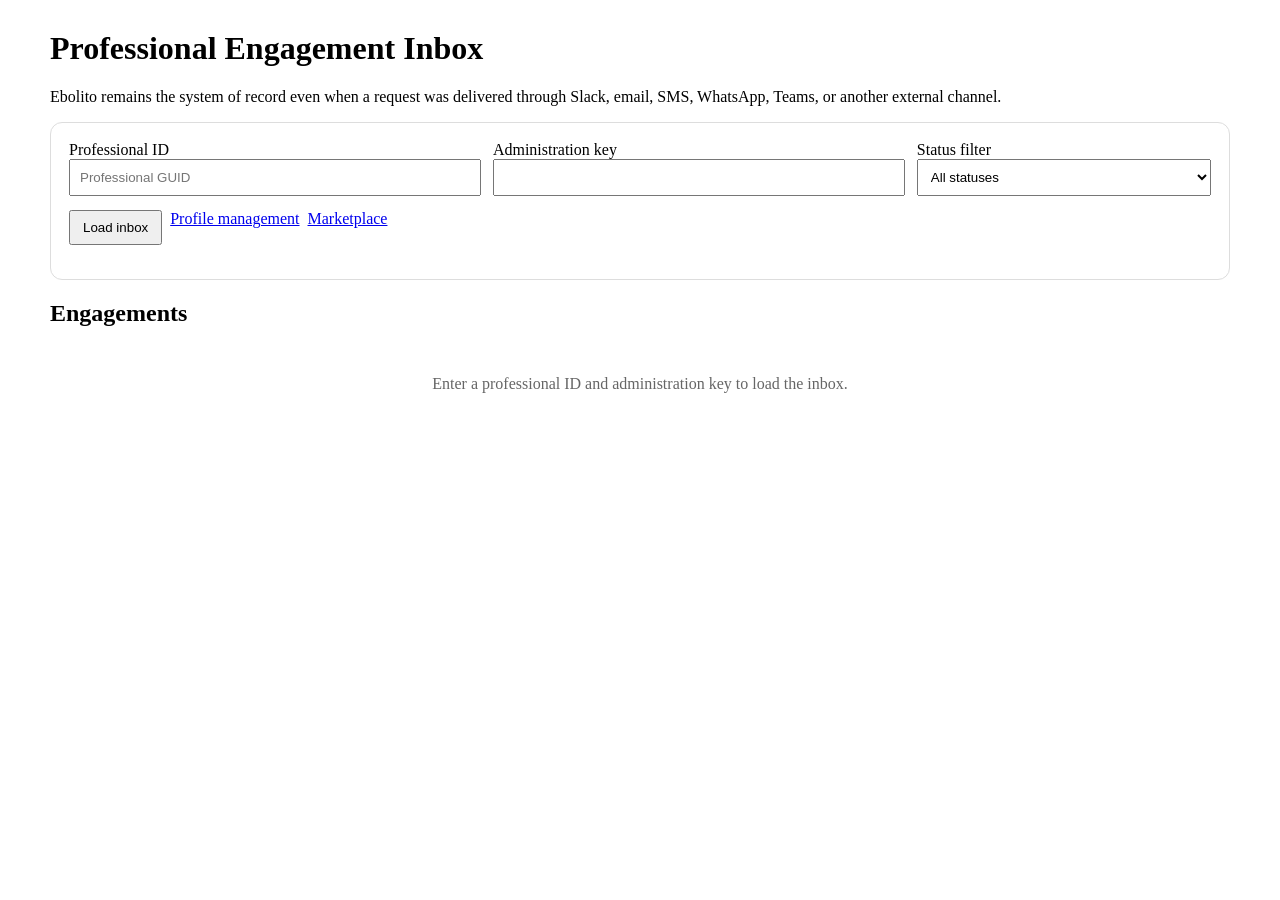
==== Ebolito.Web/wwwroot/inbox.html @ b85838b6 "Add professional engagement inbox page" ====
<!doctype html>
<html lang="en" data-theme="modern">
<head>
  <meta charset="utf-8">
  <meta name="viewport" content="width=device-width,initial-scale=1">
  <title>Ebolito Professional Inbox</title>
  <link rel="stylesheet" href="/css/site.css">
  <style>
    .inbox-shell{max-width:1180px;margin:30px auto;padding:0 20px}.inbox-toolbar,.inbox-card{background:#fff;border:1px solid #ddd;border-radius:12px;padding:18px;margin-bottom:16px}.inbox-toolbar-grid{display:grid;grid-template-columns:1.4fr 1.4fr 1fr;gap:12px}.inbox-toolbar input,.inbox-toolbar select{width:100%;box-sizing:border-box;padding:9px}.inbox-list{display:grid;gap:14px}.inbox-card h2{margin:0 0 6px}.inbox-meta{display:flex;gap:14px;flex-wrap:wrap;color:#555;font-size:.92rem}.inbox-actions{display:flex;gap:8px;flex-wrap:wrap;margin-top:14px}.inbox-actions button{padding:8px 12px}.delivery-list{font-size:.9rem;margin-top:12px}.status-pill{display:inline-block;border:1px solid #bbb;border-radius:999px;padding:3px 9px;font-size:.82rem}.empty{padding:28px;text-align:center;color:#666}@media(max-width:780px){.inbox-toolbar-grid{grid-template-columns:1fr}}
  </style>
</head>
<body>
  <main class="inbox-shell">
    <h1>Professional Engagement Inbox</h1>
    <p>Ebolito remains the system of record even when a request was delivered through Slack, email, SMS, WhatsApp, Teams, or another external channel.</p>

    <section class="inbox-toolbar">
      <div class="inbox-toolbar-grid">
        <label>Professional ID<input data-professional-id placeholder="Professional GUID"></label>
        <label>Administration key<input data-admin-key type="password" autocomplete="current-password"></label>
        <label>Status filter<select data-status-filter><option value="">All statuses</option><option>Delivered</option><option>Accepted</option><option>Declined</option><option>Contacted</option><option>Hired</option><option>Completed</option><option>Reviewed</option></select></label>
      </div>
      <div class="inbox-actions"><button type="button" data-load>Load inbox</button><a href="/manage.html">Profile management</a><a href="/">Marketplace</a></div>
      <p data-global-status></p>
    </section>

    <section>
      <h2 data-inbox-title>Engagements</h2>
      <div class="inbox-list" data-inbox-list><div class="empty">Enter a professional ID and administration key to load the inbox.</div></div>
    </section>
  </main>
  <script src="/js/inbox.js"></script>
</body>
</html>
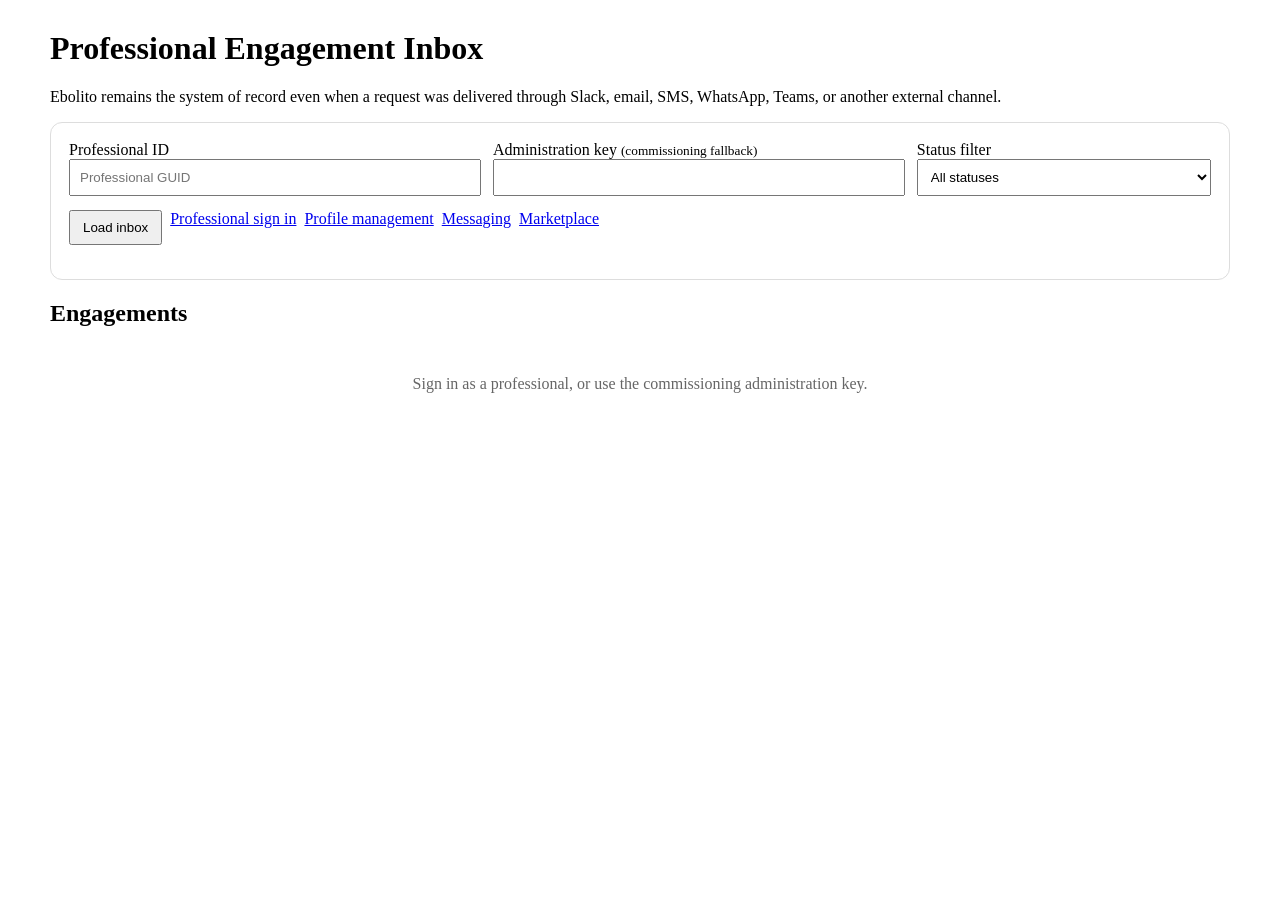
==== commit ffbfca8a: "Make professional sign-in primary in inbox UI" ====
--- a/Ebolito.Web/wwwroot/inbox.html
+++ b/Ebolito.Web/wwwroot/inbox.html
@@ -17,16 +17,16 @@
     <section class="inbox-toolbar">
       <div class="inbox-toolbar-grid">
         <label>Professional ID<input data-professional-id placeholder="Professional GUID"></label>
-        <label>Administration key<input data-admin-key type="password" autocomplete="current-password"></label>
+        <label>Administration key <small>(commissioning fallback)</small><input data-admin-key type="password" autocomplete="current-password"></label>
         <label>Status filter<select data-status-filter><option value="">All statuses</option><option>Delivered</option><option>Accepted</option><option>Declined</option><option>Contacted</option><option>Hired</option><option>Completed</option><option>Reviewed</option></select></label>
       </div>
-      <div class="inbox-actions"><button type="button" data-load>Load inbox</button><a href="/manage.html">Profile management</a><a href="/">Marketplace</a></div>
+      <div class="inbox-actions"><button type="button" data-load>Load inbox</button><a href="/professional-login.html">Professional sign in</a><a href="/manage.html">Profile management</a><a href="/messaging.html">Messaging</a><a href="/">Marketplace</a></div>
       <p data-global-status></p>
     </section>
 
     <section>
       <h2 data-inbox-title>Engagements</h2>
-      <div class="inbox-list" data-inbox-list><div class="empty">Enter a professional ID and administration key to load the inbox.</div></div>
+      <div class="inbox-list" data-inbox-list><div class="empty">Sign in as a professional, or use the commissioning administration key.</div></div>
     </section>
   </main>
   <script src="/js/inbox.js"></script>
